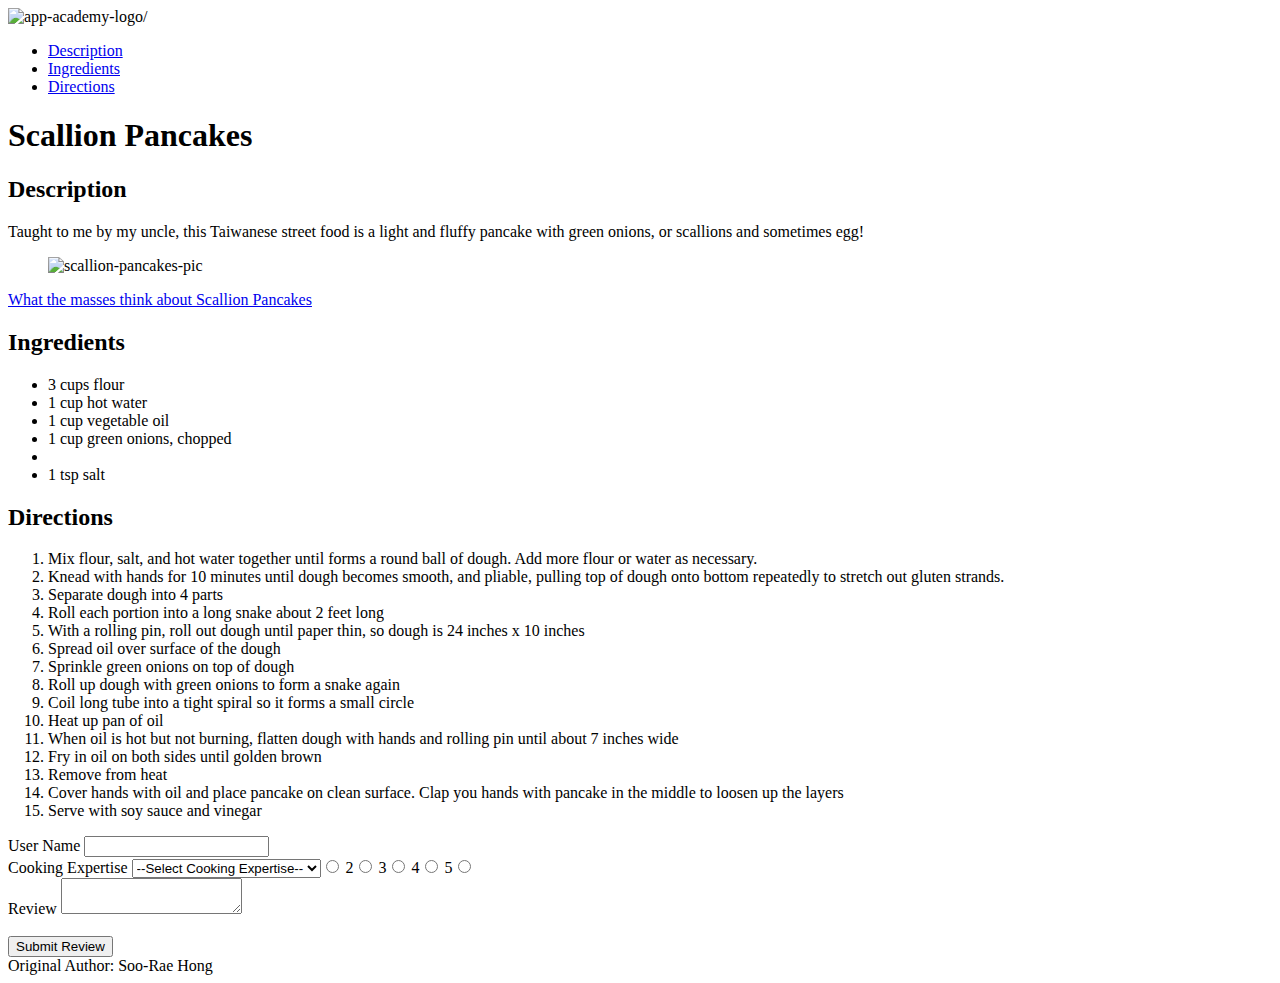
==== soorae_hong_scallion_pancakes.html @ 856add60 "radio buttons on review" ====
<!DOCTYPE html>
<html>
  <head>
    <meta charset="utf-8">
    <header>
      <img src="https://upload.wikimedia.org/wikipedia/commons/thumb/7/7e/Appacademylogo.png/175px-Appacademylogo.png" alt=app-academy-logo/>
      <nav>
        <ul>

        <li><a href="description">Description</a></li>

        <li><a href="ingredients">Ingredients</a></li>
        <li><a href="directions">Directions</a></li>

      </ul>
    </nav>
    <title>Soo-Rae Hong Recipe</title>
  </header>
  </head>
  <body>

    <h1>Scallion Pancakes</h1>
  <a name="description" />
    <h2>Description</h2>
      <p>
        Taught to me by my uncle, this Taiwanese street food is a
        light and fluffy pancake with green onions, or scallions and sometimes egg!
      </p>
  <section>
  <figure>
  <img src="http://atmedia.imgix.net/6b0a83bf2f0de624123dbfbcb607bf064b14871e?auto=compress&w=610.0&fit=max" alt="scallion-pancakes-pic"/>
</figure>
<figurecaption>
    <a href="https://en.wikipedia.org/wiki/Scallion_pancake">What the masses think about Scallion Pancakes</a>
</figurecaption>
  <a name="ingredients" />
<aside>
  <h2>Ingredients</h2>
  <ul>
    <li>3 cups flour </li>
    <li>1 cup hot water</li>
    <li>1 cup vegetable oil </li>
    <li>1 cup green onions, chopped <li>
    <li>1 tsp salt </li>
  </aside>
  <a name="directions" />

  <h2>Directions</h2>
  <ol>
    <li>Mix flour, salt, and hot water together until forms a round ball of dough. Add more flour or water as necessary.</li>
    <li>Knead with hands for 10 minutes until dough becomes smooth, and pliable, pulling top of dough onto bottom repeatedly to stretch out gluten strands.</li>
    <li>Separate dough into 4 parts</li>
    <li>Roll each portion into a long snake about 2 feet long</li>
    <li>With a rolling pin, roll out dough until paper thin, so dough is 24 inches x 10 inches</li>
    <li>Spread oil over surface of the dough</li>
    <li>Sprinkle green onions on top of dough</li>
    <li>Roll up dough with green onions to form a snake again</li>
    <li>Coil long tube into a tight spiral so it forms a small circle</li>
    <li>Heat up pan of oil</li>
    <li>When oil is hot but not burning, flatten dough with hands and rolling pin until about 7 inches wide</li>
    <li>Fry in oil on both sides until golden brown</li>
    <li>Remove from heat</li>
    <li>Cover hands with oil and place pancake on clean surface. Clap you hands with pancake in the middle to loosen up the layers</li>
    <li>Serve with soy sauce and vinegar</li>
</section>
<section>
  <form action="reviews_url" method ="post" >
    <label for="user_name">User Name</label>
    <input id="user_name" type="text">
    <br>
    <label for="expertise">Cooking Expertise</label>
    <select id="expertise" name="user[expertise]">
      <option disabled selected>--Select Cooking Expertise--</option>
      <option value="Sometimes Cook">Sometimes Cook</option>
      <option value="Cook Everyday">Cook Everyday</option>
      <option value="Cooking is a Hobby">Cooking is a Hobby</option>
      <option value="Professional Chef">Professional Chef</option>

      <label>Rating</label>
      1<input type="radio" name="user[rating]" value="1">
      2<input type="radio" name="user[rating]" value="2">
      3<input type="radio" name="user[rating]" value="3">
      4<input type="radio" name="user[rating]" value="4">
      5<input type="radio" name="user[rating]" value="5">

      <br>
    <label for="Review">Review</label>
    <textarea name="user[review]"></textarea>
    <br>
    <br>
    <input type="submit" value="Submit Review">
  </form>
</section>
<footer>
    Original Author: Soo-Rae Hong
  </footer>
  </body>
</html>
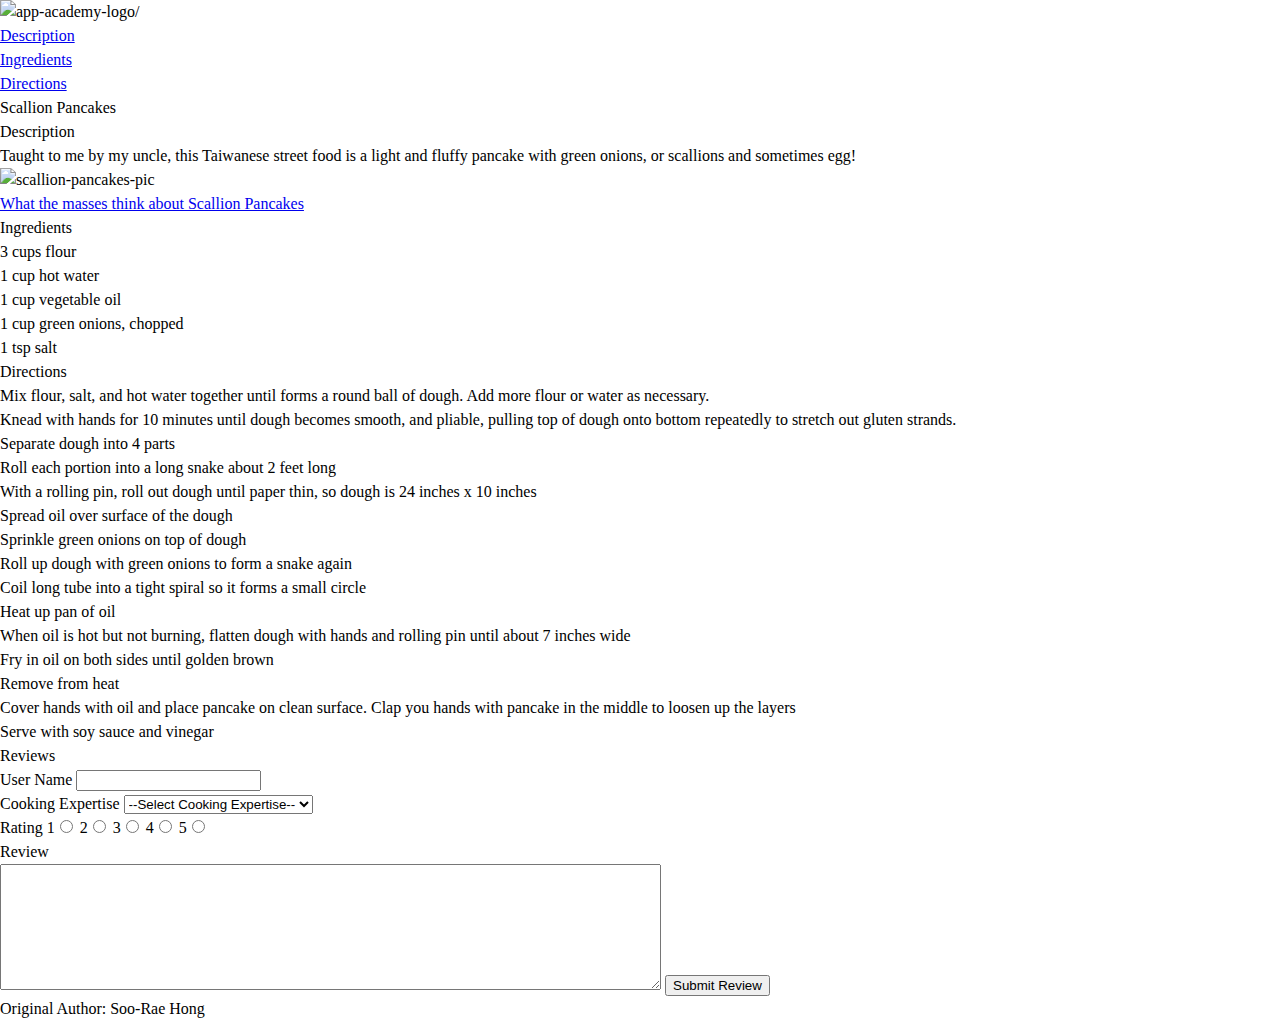
==== commit ebb7def2: "add head metadata and js and css files" ====
--- a/soorae_hong_scallion_pancakes.html
+++ b/soorae_hong_scallion_pancakes.html
@@ -2,6 +2,9 @@
 <html>
   <head>
     <meta charset="utf-8">
+    <title>Scallion Pancakes Recipe</title>
+    <meta name="description" content="A traditional Chinese recipe passed on to me from my uncle, this recipe for scallion pancakes (AKA tsong you bing or zua bing) takes simple ingredients of flour, green onions, water, oil, and salt. Learn the skills and techniques to master the art of fluffy, savory green onion pancakes!">
+
     <header>
       <img src="https://upload.wikimedia.org/wikipedia/commons/thumb/7/7e/Appacademylogo.png/175px-Appacademylogo.png" alt=app-academy-logo/>
       <nav>
@@ -16,6 +19,19 @@
     </nav>
     <title>Soo-Rae Hong Recipe</title>
   </header>
+  <link rel="stylesheet" href="./assets/css_reset.css" type="text/css"/>
+
+  <script src="./assets/external_javascript_example.js" type="text/javascript"></script>
+  <script>
+  (function(i,s,o,g,r,a,m){i['GoogleAnalyticsObject']=r;i[r]=i[r]||function(){
+  (i[r].q=i[r].q||[]).push(arguments)},i[r].l=1*new Date();a=s.createElement(o),
+  m=s.getElementsByTagName(o)[0];a.async=1;a.src=g;m.parentNode.insertBefore(a,m)
+  })(window,document,'script','https://www.google-analytics.com/analytics.js','ga');
+
+  ga('create', 'UA-12345678-9', 'auto');
+  ga('send', 'pageview');
+
+</script>
   </head>
   <body>
 
@@ -40,7 +56,7 @@
     <li>3 cups flour </li>
     <li>1 cup hot water</li>
     <li>1 cup vegetable oil </li>
-    <li>1 cup green onions, chopped <li>
+    <li>1 cup green onions, chopped </li>
     <li>1 tsp salt </li>
   </aside>
   <a name="directions" />
@@ -63,31 +79,33 @@
     <li>Cover hands with oil and place pancake on clean surface. Clap you hands with pancake in the middle to loosen up the layers</li>
     <li>Serve with soy sauce and vinegar</li>
 </section>
-<section>
-  <form action="reviews_url" method ="post" >
-    <label for="user_name">User Name</label>
-    <input id="user_name" type="text">
+<section id="reviews">
+  <h2>Reviews</h2>
+  <form id="review-form" >
+    <label for="name">User Name</label>
+    <input id="name" type="text">
     <br>
     <label for="expertise">Cooking Expertise</label>
-    <select id="expertise" name="user[expertise]">
+    <select id="expertise" name="expertise">
       <option disabled selected>--Select Cooking Expertise--</option>
       <option value="Sometimes Cook">Sometimes Cook</option>
       <option value="Cook Everyday">Cook Everyday</option>
       <option value="Cooking is a Hobby">Cooking is a Hobby</option>
       <option value="Professional Chef">Professional Chef</option>
-
-      <label>Rating</label>
-      1<input type="radio" name="user[rating]" value="1">
-      2<input type="radio" name="user[rating]" value="2">
-      3<input type="radio" name="user[rating]" value="3">
-      4<input type="radio" name="user[rating]" value="4">
-      5<input type="radio" name="user[rating]" value="5">
+    </select>
+      <br>
+      <label for="rating">Rating</label>
+      1<input type="radio" name="rating" value="1">
+      2<input type="radio" name="rating" value="2">
+      3<input type="radio" name="rating" value="3">
+      4<input type="radio" name="rating" value="4">
+      5<input type="radio" name="rating" value="5">
 
       <br>
-    <label for="Review">Review</label>
-    <textarea name="user[review]"></textarea>
+    <label for="review">Review</label>
     <br>
-    <br>
+    <textarea name="review" rows="8" cols="80"></textarea>
+
     <input type="submit" value="Submit Review">
   </form>
 </section>
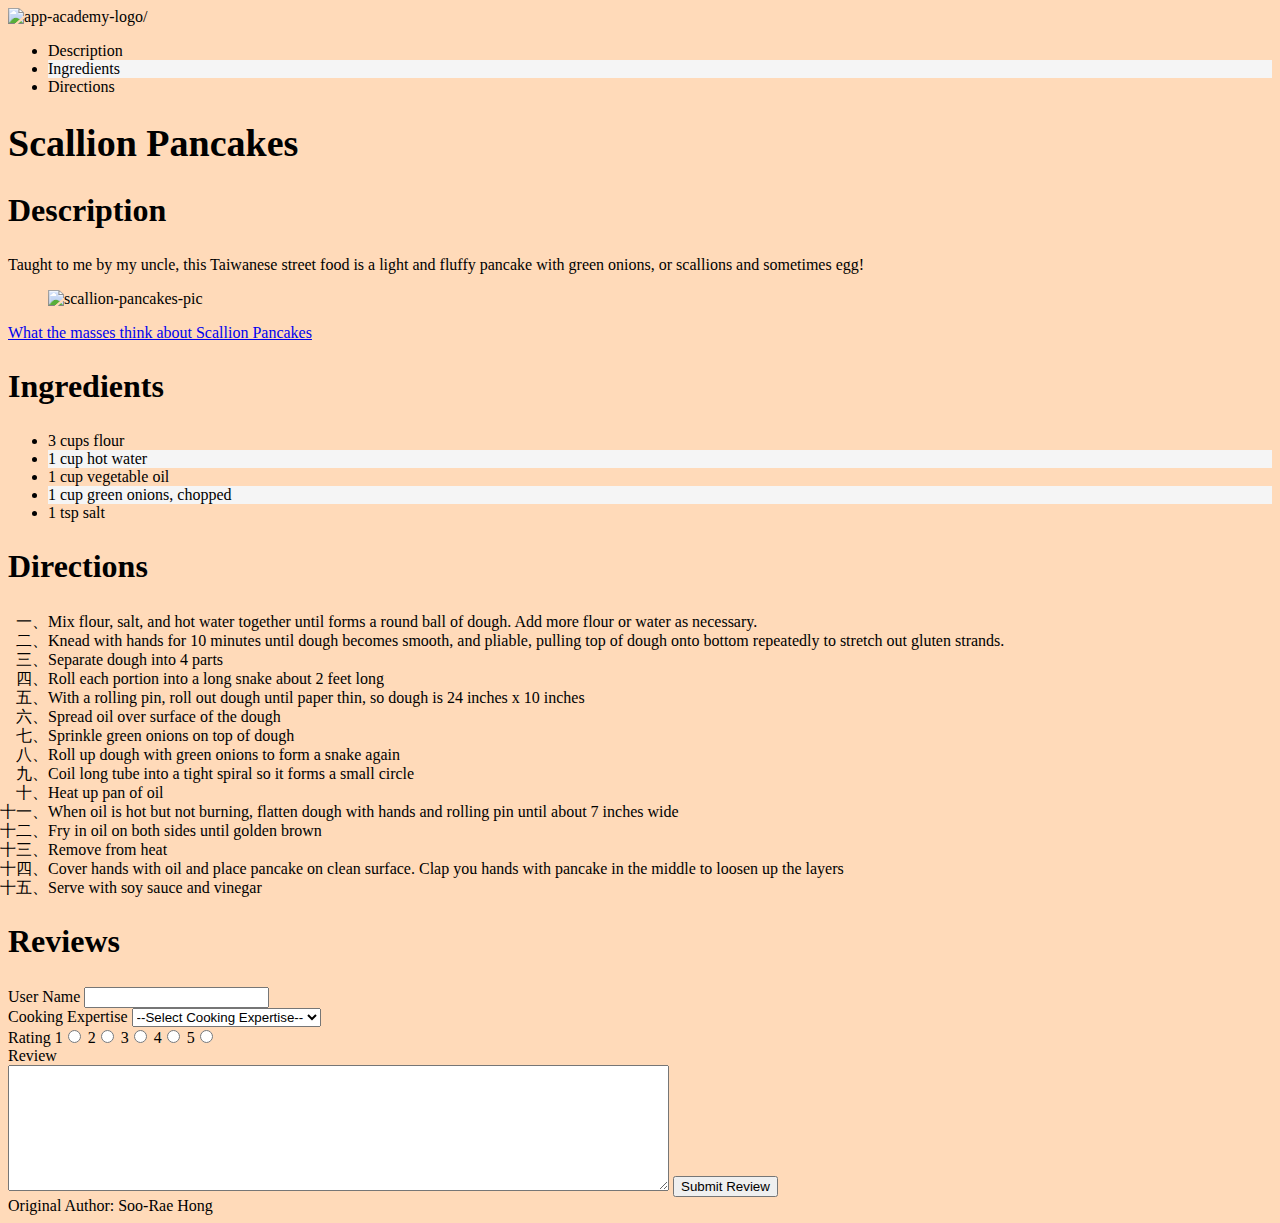
==== commit 2c8eaaab: "css custom reset and example" ====
--- a/soorae_hong_scallion_pancakes.html
+++ b/soorae_hong_scallion_pancakes.html
@@ -19,8 +19,9 @@
     </nav>
     <title>Soo-Rae Hong Recipe</title>
   </header>
-  <link rel="stylesheet" href="./assets/css_reset.css" type="text/css"/>
+  <link rel="stylesheet" href="./assets/css_custom_reset.css" type="text/css"/>
 
+  <link rel="stylesheet" href="./assets/css_workflow_example.css" type="text/css"/>
   <script src="./assets/external_javascript_example.js" type="text/javascript"></script>
   <script>
   (function(i,s,o,g,r,a,m){i['GoogleAnalyticsObject']=r;i[r]=i[r]||function(){
--- a/assets/css_workflow_example.css
+++ b/assets/css_workflow_example.css
@@ -0,0 +1,28 @@
+h1 {
+    font-size: 38px;
+}
+
+h2 {
+    font-size: 32px;
+}
+
+.ingredients-list {list-style: square inside;}
+
+
+
+ol {
+    list-style-type: cjk-ideographic;
+}
+
+header > img {
+    width: 100px;
+}
+
+ul li a {
+    text-decoration: none;
+    color: inherit;
+}
+
+body {
+    background-color: peachpuff;
+}
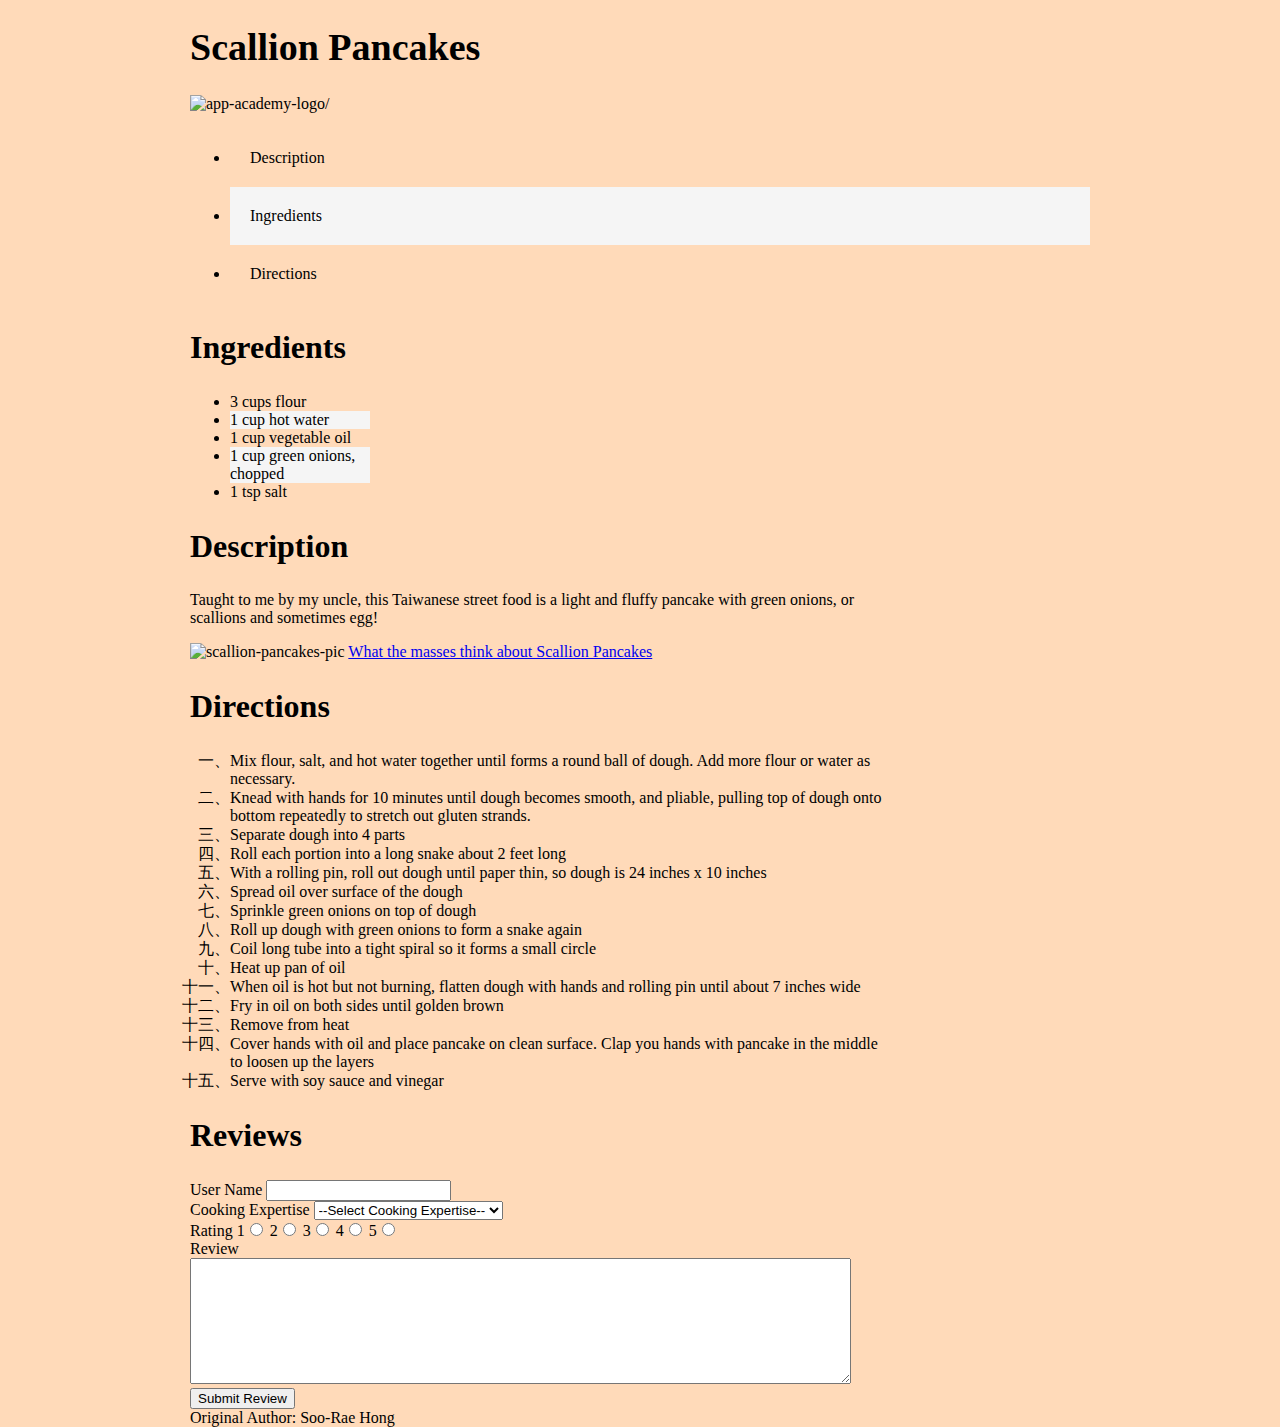
==== commit 9bce6d12: "adjusted html and added more blocks" ====
--- a/soorae_hong_scallion_pancakes.html
+++ b/soorae_hong_scallion_pancakes.html
@@ -5,20 +5,7 @@
     <title>Scallion Pancakes Recipe</title>
     <meta name="description" content="A traditional Chinese recipe passed on to me from my uncle, this recipe for scallion pancakes (AKA tsong you bing or zua bing) takes simple ingredients of flour, green onions, water, oil, and salt. Learn the skills and techniques to master the art of fluffy, savory green onion pancakes!">
 
-    <header>
-      <img src="https://upload.wikimedia.org/wikipedia/commons/thumb/7/7e/Appacademylogo.png/175px-Appacademylogo.png" alt=app-academy-logo/>
-      <nav>
-        <ul>
 
-        <li><a href="description">Description</a></li>
-
-        <li><a href="ingredients">Ingredients</a></li>
-        <li><a href="directions">Directions</a></li>
-
-      </ul>
-    </nav>
-    <title>Soo-Rae Hong Recipe</title>
-  </header>
   <link rel="stylesheet" href="./assets/css_custom_reset.css" type="text/css"/>
 
   <link rel="stylesheet" href="./assets/css_workflow_example.css" type="text/css"/>
@@ -35,31 +22,47 @@
 </script>
   </head>
   <body>
+    <h1>Scallion Pancakes</h1>
+    <header>
+      <img src="https://upload.wikimedia.org/wikipedia/commons/thumb/7/7e/Appacademylogo.png/175px-Appacademylogo.png" alt=app-academy-logo/>
+      <nav>
+        <ul>
 
-    <h1>Scallion Pancakes</h1>
+        <li><a href="description">Description</a></li>
+
+        <li><a href="ingredients">Ingredients</a></li>
+        <li><a href="directions">Directions</a></li>
+
+      </ul>
+    </nav>
+    <title>Soo-Rae Hong Recipe</title>
+  </header>
+    <aside>
+    <h2>Ingredients</h2>
+    <ul>
+      <li>3 cups flour </li>
+      <li>1 cup hot water</li>
+      <li>1 cup vegetable oil </li>
+      <li>1 cup green onions, chopped </li>
+      <li>1 tsp salt </li>
+    </aside>
+    <section>
+
   <a name="description" />
     <h2>Description</h2>
       <p>
         Taught to me by my uncle, this Taiwanese street food is a
         light and fluffy pancake with green onions, or scallions and sometimes egg!
       </p>
-  <section>
-  <figure>
   <img src="http://atmedia.imgix.net/6b0a83bf2f0de624123dbfbcb607bf064b14871e?auto=compress&w=610.0&fit=max" alt="scallion-pancakes-pic"/>
 </figure>
 <figurecaption>
     <a href="https://en.wikipedia.org/wiki/Scallion_pancake">What the masses think about Scallion Pancakes</a>
 </figurecaption>
-  <a name="ingredients" />
-<aside>
-  <h2>Ingredients</h2>
-  <ul>
-    <li>3 cups flour </li>
-    <li>1 cup hot water</li>
-    <li>1 cup vegetable oil </li>
-    <li>1 cup green onions, chopped </li>
-    <li>1 tsp salt </li>
-  </aside>
+
+<a name="ingredients" />
+
+
   <a name="directions" />
 
   <h2>Directions</h2>
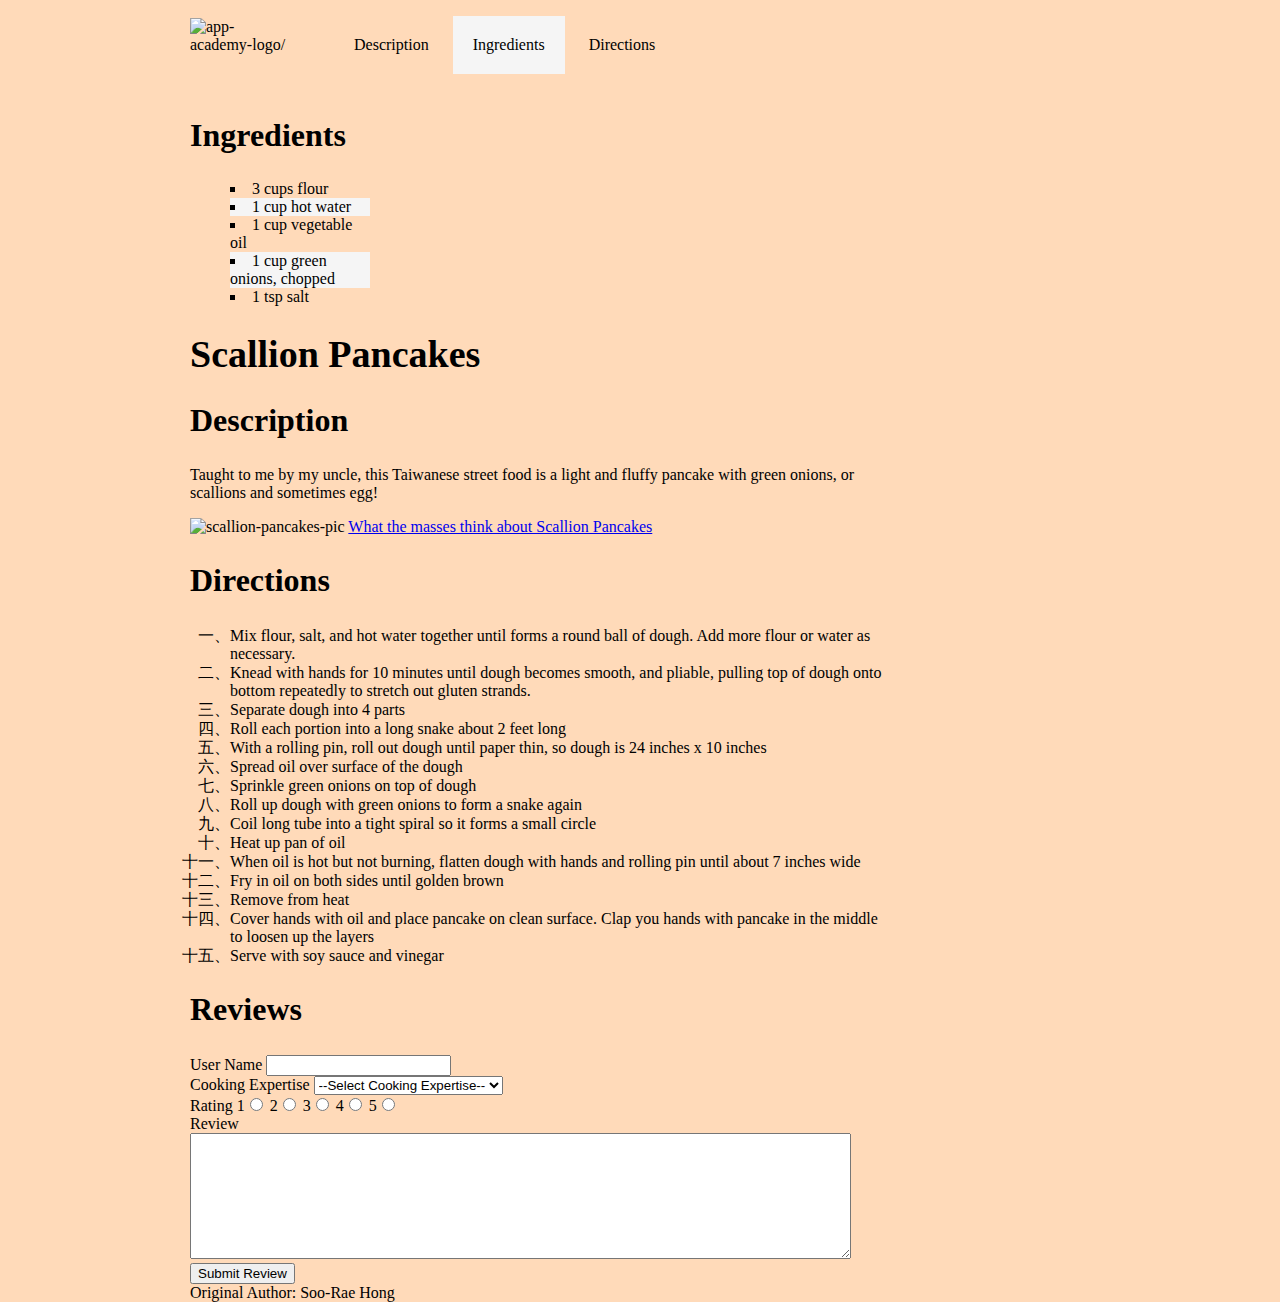
==== commit fa263bf7: "adjusted orientation of sections" ====
--- a/soorae_hong_scallion_pancakes.html
+++ b/soorae_hong_scallion_pancakes.html
@@ -22,46 +22,40 @@
 </script>
   </head>
   <body>
-    <h1>Scallion Pancakes</h1>
-    <header>
+      <header>
       <img src="https://upload.wikimedia.org/wikipedia/commons/thumb/7/7e/Appacademylogo.png/175px-Appacademylogo.png" alt=app-academy-logo/>
       <nav>
         <ul>
-
-        <li><a href="description">Description</a></li>
-
-        <li><a href="ingredients">Ingredients</a></li>
-        <li><a href="directions">Directions</a></li>
-
-      </ul>
-    </nav>
+          <li><a href="description">Description</a></li>
+          <li><a href="ingredients">Ingredients</a></li>
+          <li><a href="directions">Directions</a></li>
+        </ul>
+      </nav>
     <title>Soo-Rae Hong Recipe</title>
   </header>
     <aside>
+    <a name="ingredients" />
     <h2>Ingredients</h2>
-    <ul>
+    <ul class="ingredients-list">
       <li>3 cups flour </li>
       <li>1 cup hot water</li>
       <li>1 cup vegetable oil </li>
       <li>1 cup green onions, chopped </li>
       <li>1 tsp salt </li>
     </aside>
-    <section>
-
-  <a name="description" />
+  <section>
+    <h1>Scallion Pancakes</h1>
+    <a name="description" />
     <h2>Description</h2>
       <p>
         Taught to me by my uncle, this Taiwanese street food is a
         light and fluffy pancake with green onions, or scallions and sometimes egg!
       </p>
   <img src="http://atmedia.imgix.net/6b0a83bf2f0de624123dbfbcb607bf064b14871e?auto=compress&w=610.0&fit=max" alt="scallion-pancakes-pic"/>
-</figure>
-<figurecaption>
+    </figure>
+    <figurecaption>
     <a href="https://en.wikipedia.org/wiki/Scallion_pancake">What the masses think about Scallion Pancakes</a>
-</figurecaption>
-
-<a name="ingredients" />
-
+    </figurecaption>
 
   <a name="directions" />
 
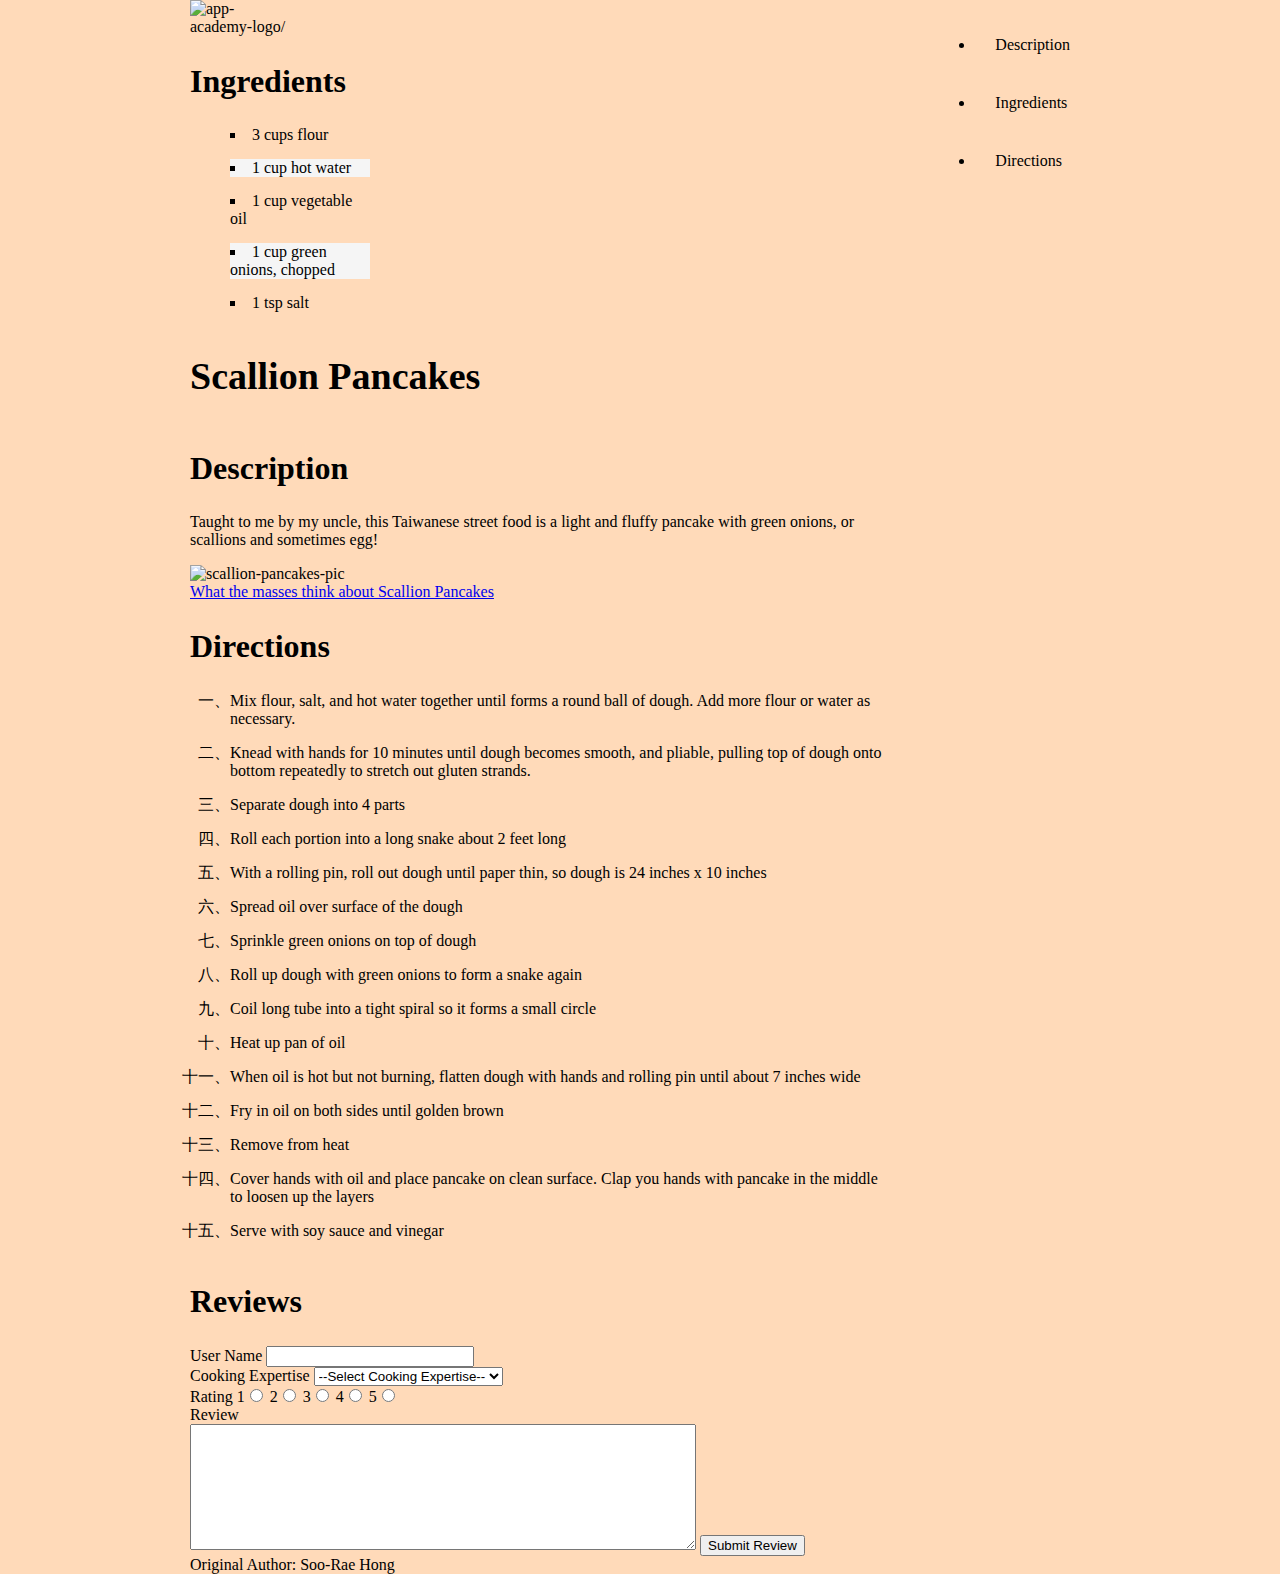
==== commit 9115d6d8: "add flex containers first try" ====
--- a/soorae_hong_scallion_pancakes.html
+++ b/soorae_hong_scallion_pancakes.html
@@ -33,7 +33,7 @@
       </nav>
     <title>Soo-Rae Hong Recipe</title>
   </header>
-    <aside>
+    <aside class="container">
     <a name="ingredients" />
     <h2>Ingredients</h2>
     <ul class="ingredients-list">
@@ -43,7 +43,7 @@
       <li>1 cup green onions, chopped </li>
       <li>1 tsp salt </li>
     </aside>
-  <section>
+  <section class = "container">
     <h1>Scallion Pancakes</h1>
     <a name="description" />
     <h2>Description</h2>
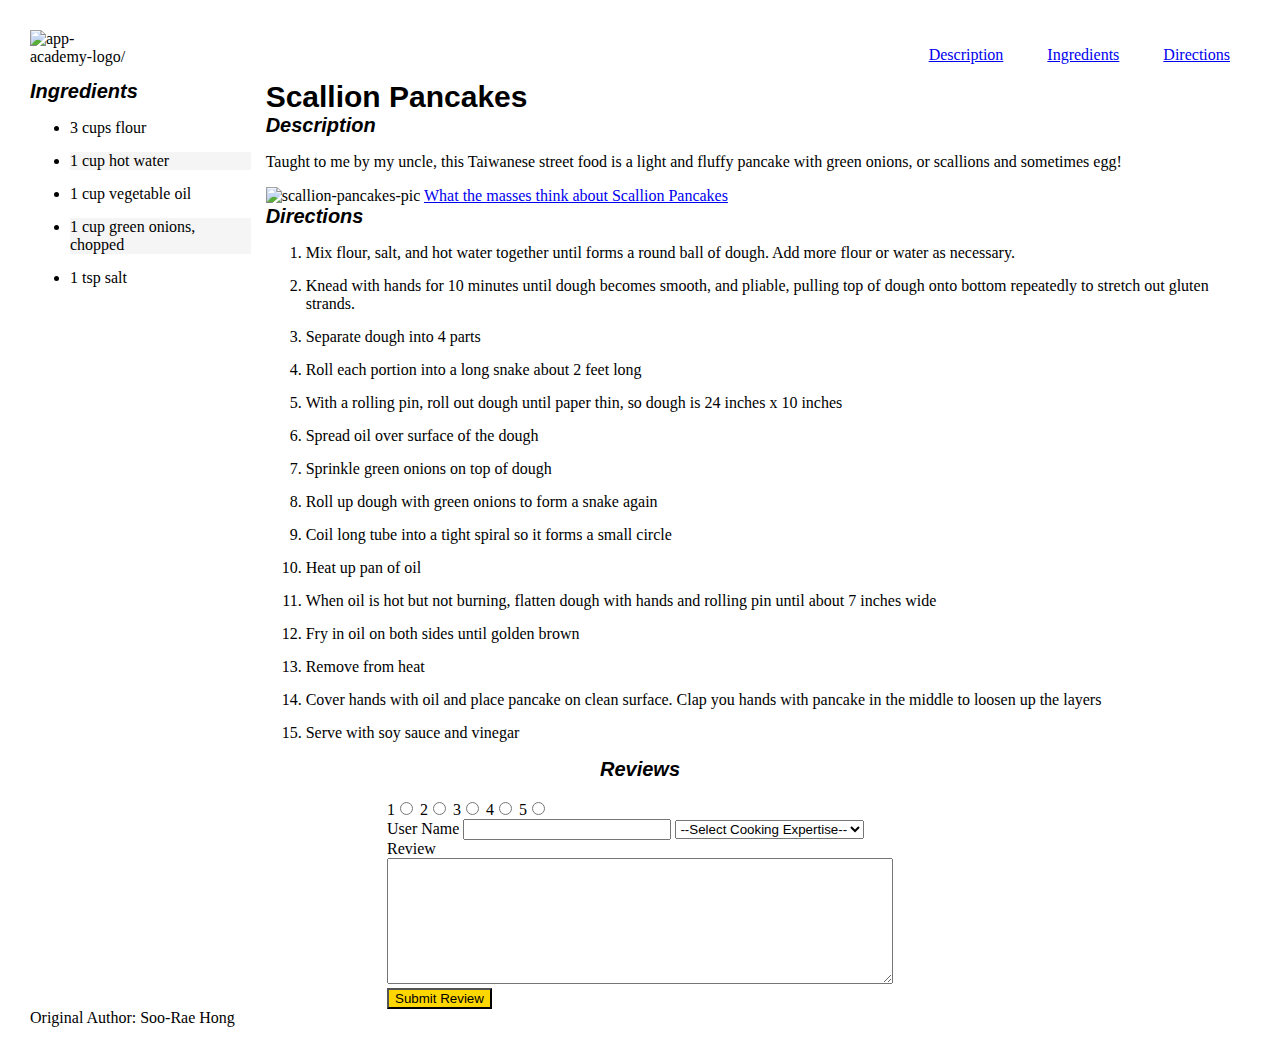
==== commit 843566ff: "revised css and added flexbox" ====
--- a/soorae_hong_scallion_pancakes.html
+++ b/soorae_hong_scallion_pancakes.html
@@ -7,8 +7,8 @@
 
 
   <link rel="stylesheet" href="./assets/css_custom_reset.css" type="text/css"/>
+  <link rel="stylesheet" href="./assets/page_css.css" type="text/css"/>
 
-  <link rel="stylesheet" href="./assets/css_workflow_example.css" type="text/css"/>
   <script src="./assets/external_javascript_example.js" type="text/javascript"></script>
   <script>
   (function(i,s,o,g,r,a,m){i['GoogleAnalyticsObject']=r;i[r]=i[r]||function(){
@@ -33,7 +33,9 @@
       </nav>
     <title>Soo-Rae Hong Recipe</title>
   </header>
-    <aside class="container">
+  <section class="whole-recipe">
+  <section class="col-1-3">
+    <aside class="ingredients">
     <a name="ingredients" />
     <h2>Ingredients</h2>
     <ul class="ingredients-list">
@@ -43,7 +45,8 @@
       <li>1 cup green onions, chopped </li>
       <li>1 tsp salt </li>
     </aside>
-  <section class = "container">
+  </section>
+  <section class = "col-2-3 recipe">
     <h1>Scallion Pancakes</h1>
     <a name="description" />
     <h2>Description</h2>
@@ -77,13 +80,21 @@
     <li>Cover hands with oil and place pancake on clean surface. Clap you hands with pancake in the middle to loosen up the layers</li>
     <li>Serve with soy sauce and vinegar</li>
 </section>
-<section id="reviews">
+</section>
+</section>
+<section id="review-section">
+
   <h2>Reviews</h2>
+  <br>
   <form id="review-form" >
+    1<input type="radio" name="rating" value="1" background-image=url('assets/stars.png')>
+    2<input type="radio" name="rating" value="2">
+    3<input type="radio" name="rating" value="3">
+    4<input type="radio" name="rating" value="4">
+    5<input type="radio" name="rating" value="5">
+    <br>
     <label for="name">User Name</label>
     <input id="name" type="text">
-    <br>
-    <label for="expertise">Cooking Expertise</label>
     <select id="expertise" name="expertise">
       <option disabled selected>--Select Cooking Expertise--</option>
       <option value="Sometimes Cook">Sometimes Cook</option>
@@ -92,18 +103,10 @@
       <option value="Professional Chef">Professional Chef</option>
     </select>
       <br>
-      <label for="rating">Rating</label>
-      1<input type="radio" name="rating" value="1">
-      2<input type="radio" name="rating" value="2">
-      3<input type="radio" name="rating" value="3">
-      4<input type="radio" name="rating" value="4">
-      5<input type="radio" name="rating" value="5">
-
-      <br>
     <label for="review">Review</label>
     <br>
     <textarea name="review" rows="8" cols="80"></textarea>
-
+    <br>
     <input type="submit" value="Submit Review">
   </form>
 </section>
--- a/assets/page_css.css
+++ b/assets/page_css.css
@@ -0,0 +1,98 @@
+
+header {
+  display: block;
+}
+header img {
+    float: left;
+    width: 100px;
+}
+
+header:after{
+  content:"";
+  display: block;
+  clear: both;
+}
+
+nav {
+  float:right;}
+
+nav li{
+  display: inline-block;
+}
+
+.whole-recipe{
+  display: flex;
+}
+body {
+  padding:30px;
+  margin:0 auto;
+}
+section{
+  display: inline-block;
+}
+
+nav a{
+    padding: 20px;
+}
+
+
+img{
+  width:100%;
+}
+
+aside{
+  display: inline-block;
+  margin-right:15px;
+  vertical-align: top;
+}
+aside ul li:nth-of-type(2n){
+  background-color: whitesmoke;
+  margin: 15px 0px;
+}
+
+ol li {
+  margin: 15px 0px;
+}
+
+.user_review{
+  border-top:1px solid black;
+}
+
+#review-section {
+  display: flex;
+  flex-direction: column;
+}
+#review-section h2, form{
+  margin: 0 auto;
+}
+
+/*form  {
+margin: 0 auto;
+}*/
+
+input[type="select"]{
+  margin: 10px;
+}
+
+input[type="text"]{
+  width:200px;
+}
+
+textarea {
+  width: 500px;
+}
+
+input[type="radio"]{
+cursor: pointer;
+outline: none;
+background-image:url('./assets/stars.png');
+}
+
+input[type="submit"]{
+  cursor: pointer;
+  outline: none;
+  background-color: gold;
+}
+input:last-child:hover{
+  -webkit-filter: brightness(80%);
+}
